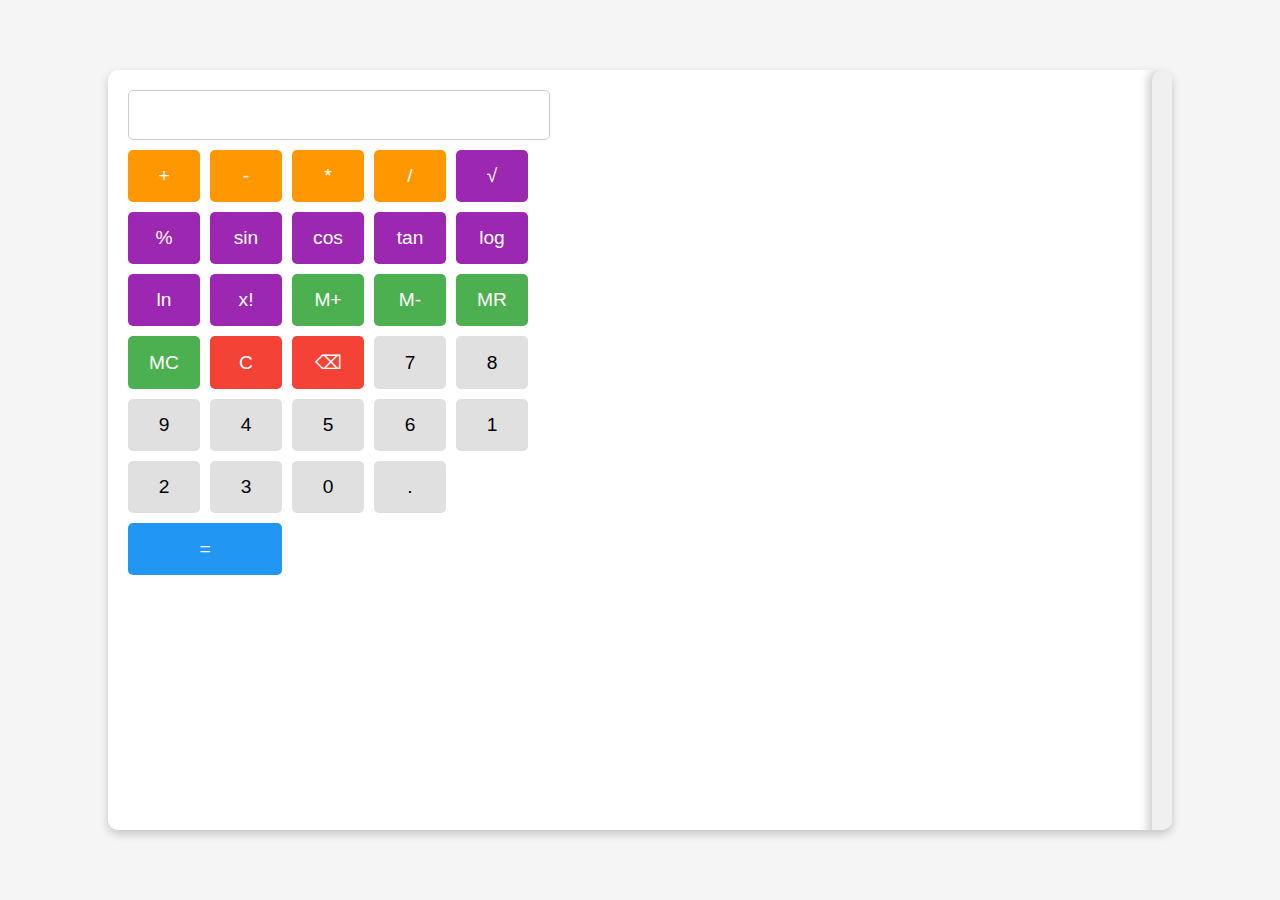
==== game.html @ b26b0b99 "Update game.html" ====
<!DOCTYPE html>
<html lang="en">
<head>
    <meta charset="UTF-8">
    <meta name="viewport" content="width=device-width, initial-scale=1.0">
    <title>Advanced Calculator with History</title>
    <style>
        body {
            font-family: Arial, sans-serif;
            display: flex;
            justify-content: center;
            align-items: center;
            height: 100vh;
            margin: 0;
            background: #f5f5f5;
            overflow-x: hidden; /* Prevent horizontal scroll */
        }
        .calculator-container {
            display: flex;
            background: #ffffff;
            padding: 20px;
            border-radius: 10px;
            box-shadow: 0 4px 10px rgba(0, 0, 0, 0.2);
            overflow: hidden; /* Ensure sidebar overflow is hidden */
            position: relative;
            max-width: 100%;
            min-height: 80vh;
            width: 80%;
        }
        .calculator {
            margin-right: 20px;
            width: 100%;
            max-width: 400px;
        }
        #display {
            width: 100%;
            padding: 10px;
            font-size: 1.5em;
            text-align: right;
            border: 1px solid #ccc;
            margin-bottom: 10px;
            border-radius: 5px;
        }
        .keys {
            display: grid;
            grid-template-columns: repeat(5, 1fr);
            gap: 10px;
        }
        .keys button {
            padding: 15px;
            font-size: 1.2em;
            border: none;
            background: #e0e0e0;
            cursor: pointer;
            border-radius: 5px;
        }
        .keys button.operator {
            background: #ff9800;
            color: #fff;
        }
        .keys button.special {
            background: #9c27b0;
            color: #fff;
        }
        .keys button.memory {
            background: #4caf50;
            color: #fff;
        }
        .keys button#clear, .keys button#delete {
            background: #f44336;
            color: #fff;
        }
        .keys button#calculate {
            background: #2196f3;
            color: #fff;
            grid-column: span 2;
        }
        .history-container {
            position: absolute;
            top: 0;
            right: -320px; /* Initially off-screen */
            width: 300px; /* Sidebar width */
            height: 100%;
            background: #f0f0f0;
            border-radius: 10px 0 0 10px;
            transition: right 0.3s ease; /* Smooth transition */
            box-shadow: -4px 0 10px rgba(0, 0, 0, 0.2);
            overflow-y: auto;
            padding: 20px;
            z-index: 1000;
        }
        .history-container.open {
            right: 0; /* Slide in when open */
        }
        .history {
            display: none; /* Initially hidden on small screens */
            position: absolute;
            bottom: 20px;
            right: 20px;
            background: #2196f3;
            color: #fff;
            border: none;
            padding: 10px;
            border-radius: 50%;
            cursor: pointer;
            box-shadow: 0 2px 5px rgba(0, 0, 0, 0.2);
            z-index: 1000;
        }
        .history.open {
            display: block; /* Show on small screens */
        }
        .history-icon {
            font-size: 1.2em;
        }
        .history-content {
            margin-top: 10px;
        }
        .history h2 {
            margin-top: 0;
            margin-bottom: 10px;
            font-size: 1.2em;
        }
        .history-list {
            list-style: none;
            padding: 0;
            margin: 0;
        }
        .history-list li {
            background: #ffffff;
            margin-bottom: 10px;
            padding: 10px;
            border-radius: 5px;
            word-wrap: break-word;
            box-shadow: 0 2px 5px rgba(0, 0, 0, 0.1);
        }
    </style>
</head>
<body>
    <div class="calculator-container">
        <div class="calculator">
            <input type="text" id="display" readonly>
            <div class="keys">
                <button class="operator">+</button>
                <button class="operator">-</button>
                <button class="operator">*</button>
                <button class="operator">/</button>
                <button class="special">√</button>
                <button class="special">%</button>
                <button class="special">sin</button>
                <button class="special">cos</button>
                <button class="special">tan</button>
                <button class="special">log</button>
                <button class="special">ln</button>
                <button class="special">x!</button>
                <button class="memory">M+</button>
                <button class="memory">M-</button>
                <button class="memory">MR</button>
                <button class="memory">MC</button>
                <button id="clear">C</button>
                <button id="delete">⌫</button>
                <button>7</button>
                <button>8</button>
                <button>9</button>
                <button>4</button>
                <button>5</button>
                <button>6</button>
                <button>1</button>
                <button>2</button>
                <button>3</button>
                <button>0</button>
                <button class="decimal">.</button>
                <button id="calculate">=</button>
            </div>
        </div>
        <div class="history-container" id="history-container">
            <h2>History</h2>
            <ul class="history-list" id="history-list"></ul>
            <div class="history-content">
                <button class="history" id="toggle-history">
                    <span class="history-icon">-</span>
                </button>
            </div>
        </div>
        <audio id="clickSound" src="button-click.mp3"></audio>
    </div>
    <script>
        document.addEventListener('DOMContentLoaded', function() {
            const display = document.getElementById('display');
            const keys = document.querySelector('.keys');
            const historyContainer = document.getElementById('history-container');
            const historyList = document.getElementById('history-list');
            const toggleHistoryBtn = document.getElementById('toggle-history');
            const clickSound = document.getElementById('clickSound');
            let currentInput = '0';
            let firstOperand = null;
            let operator = null;
            let awaitingNextInput = false;
            let memory = 0;
            let historyData = [];

            function inputDigit(digit) {
                if (awaitingNextInput) {
                    currentInput = digit;
                    awaitingNextInput = false;
                } else {
                    currentInput = currentInput === '0' ? digit : currentInput + digit;
                }
            }

            function inputDecimal() {
                if (!currentInput.includes('.')) {
                    currentInput += '.';
                }
            }

            function deleteLastDigit() {
                currentInput = currentInput.slice(0, -1) || '0';
            }

            function handleOperator(nextOperator) {
                const inputValue = parseFloat(currentInput);
                if (operator && awaitingNextInput) {
                    operator = nextOperator;
                    return;
                }
                if (firstOperand === null) {
                    firstOperand = inputValue;
                } else if (operator) {
                    const result = performCalculation[operator](firstOperand, inputValue);
                    addToHistory(`${firstOperand} ${operator} ${inputValue} = ${result}`);
                    currentInput = String(result);
                    firstOperand = result;
                }
                operator = nextOperator;
                awaitingNextInput = true;
            }

            const performCalculation = {
                '+': (firstOperand, secondOperand) => firstOperand + secondOperand,
                '-': (firstOperand, secondOperand) => firstOperand - secondOperand,
                '*': (firstOperand, secondOperand) => firstOperand * secondOperand,
                '/': (firstOperand, secondOperand) => firstOperand / secondOperand,
                '√': (firstOperand) => Math.sqrt(firstOperand),
                '%': (firstOperand, secondOperand) => (firstOperand * secondOperand) / 100,
                '=': (firstOperand, secondOperand) => secondOperand,
                'sin': (firstOperand) => Math.sin(firstOperand),
                'cos': (firstOperand) => Math.cos(firstOperand),
                'tan': (firstOperand) => Math.tan(firstOperand),
                'log': (firstOperand) => Math.log10(firstOperand),
                'ln': (firstOperand) => Math.log(firstOperand),
                'x!': (num) => {
                    if (num === 0 || num === 1) {
                        return 1;
                    }
                    let result = 1;
                    for (let i = 2; i <= num; i++) {
                        result *= i;
                    }
                    return result;
                }
            };

            function addToHistory(entry) {
                historyData.push(entry);
                localStorage.setItem('calculatorHistory', JSON.stringify(historyData));
                updateHistory();
            }

            function loadHistory() {
                const storedHistory = JSON.parse(localStorage.getItem('calculatorHistory'));
                if (storedHistory) {
                    historyData = storedHistory;
                    updateHistory();
                }
            }

            function updateHistory() {
                historyList.innerHTML = historyData.map(entry => `<li>${entry}</li>`).join('');
            }

            function clearCalculator() {
                currentInput = '0';
                firstOperand = null;
                operator = null;
                awaitingNextInput = false;
                display.value = currentInput;
            }

            function calculate() {
                const inputValue = parseFloat(currentInput);
                if (operator && firstOperand !== null) {
                    const result = performCalculation[operator](firstOperand, inputValue);
                    addToHistory(`${firstOperand} ${operator} ${inputValue} = ${result}`);
                    currentInput = String(result);
                    firstOperand = null;
                    operator = null;
                    awaitingNextInput = true;
                }
                display.value = currentInput;
            }

            keys.addEventListener('click', (event) => {
                const { target } = event;
                if (!target.matches('button')) {
                    return;
                }

                clickSound.play(); // Play sound on button click

                if (target.classList.contains('operator')) {
                    handleOperator(target.textContent);
                    display.value = currentInput;
                    return;
                }

                switch (target.textContent) {
                    case '+':
                    case '-':
                    case '*':
                    case '/':
                    case '=':
                        calculate();
                        break;
                    case 'C':
                        clearCalculator();
                        break;
                    case '⌫':
                        deleteLastDigit();
                        display.value = currentInput;
                        break;
                    case '.':
                        inputDecimal();
                        display.value = currentInput;
                        break;
                    default:
                        if (Number.isInteger(parseFloat(target.textContent))) {
                            inputDigit(target.textContent);
                            display.value = currentInput;
                        }
                        break;
                }
            });

            toggleHistoryBtn.addEventListener('click', () => {
                historyContainer.classList.toggle('open');
                toggleHistoryBtn.classList.toggle('open');
            });

            loadHistory();
        });
    </script>
</body>
</html>
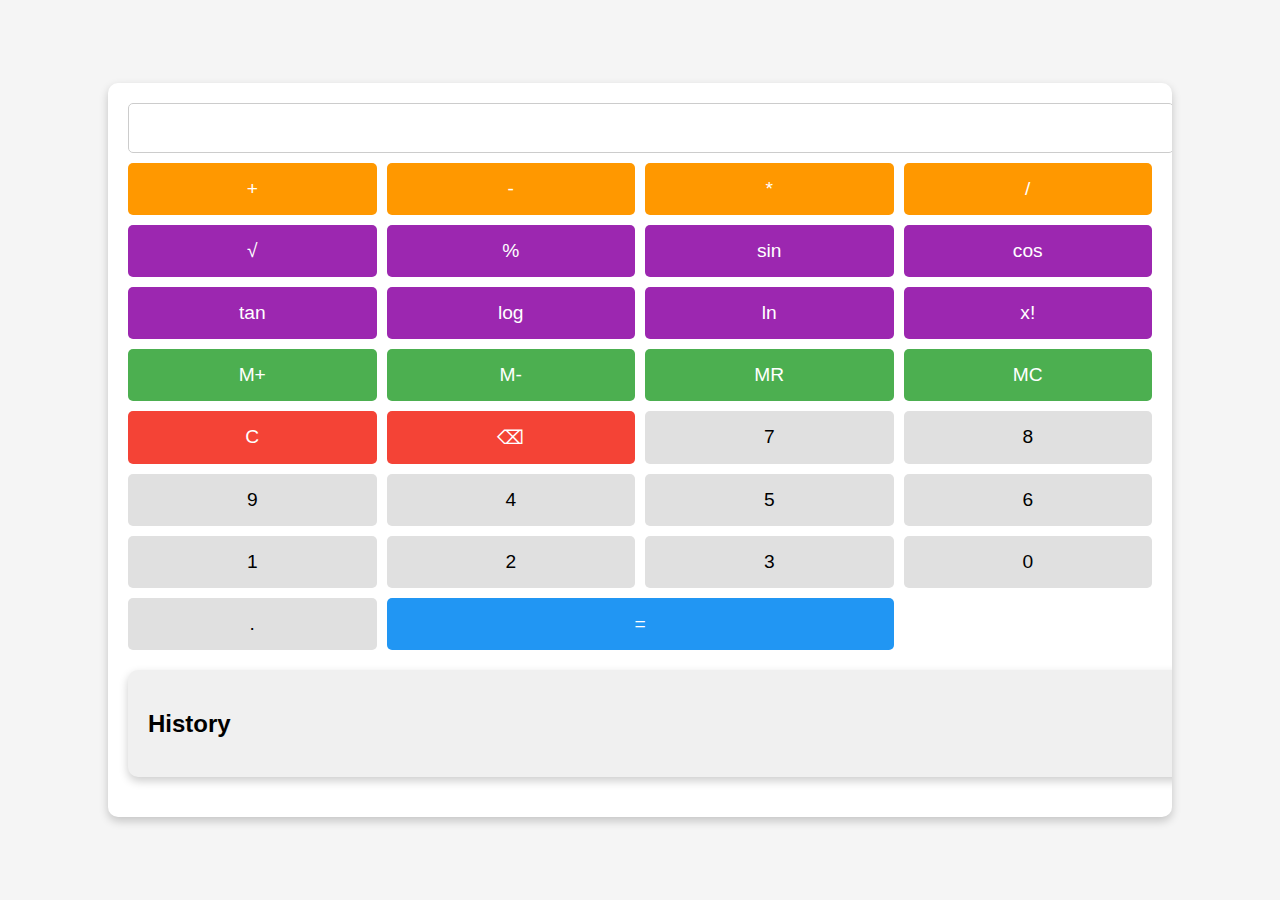
==== commit 1603b7d5: "Update game.html" ====
--- a/game.html
+++ b/game.html
@@ -4,136 +4,140 @@
     <meta charset="UTF-8">
     <meta name="viewport" content="width=device-width, initial-scale=1.0">
     <title>Advanced Calculator with History</title>
-    <style>
-        body {
-            font-family: Arial, sans-serif;
-            display: flex;
-            justify-content: center;
-            align-items: center;
-            height: 100vh;
-            margin: 0;
-            background: #f5f5f5;
-            overflow-x: hidden; /* Prevent horizontal scroll */
+  <style>
+    body {
+        font-family: Arial, sans-serif;
+        display: flex;
+        justify-content: center;
+        align-items: center;
+        height: 100vh;
+        margin: 0;
+        background: #f5f5f5;
+        overflow-x: hidden; /* Prevent horizontal scroll */
+    }
+    .calculator-container {
+        display: flex;
+        flex-direction: column; /* Stack calculator and history on mobile */
+        background: #ffffff;
+        padding: 20px;
+        border-radius: 10px;
+        box-shadow: 0 4px 10px rgba(0, 0, 0, 0.2);
+        overflow: hidden; /* Ensure sidebar overflow is hidden */
+        position: relative;
+        max-width: 100%;
+        width: 80%;
+        max-height: 80vh; /* Limit height for smaller screens */
+    }
+    .calculator {
+        margin-bottom: 20px; /* Space between calculator and history */
+        width: 100%;
+    }
+    #display {
+        width: 100%;
+        padding: 10px;
+        font-size: 1.5em;
+        text-align: right;
+        border: 1px solid #ccc;
+        margin-bottom: 10px;
+        border-radius: 5px;
+    }
+    .keys {
+        display: grid;
+        grid-template-columns: repeat(4, 1fr); /* Adjust for smaller screens */
+        gap: 10px;
+    }
+    .keys button {
+        padding: 15px;
+        font-size: 1.2em;
+        border: none;
+        background: #e0e0e0;
+        cursor: pointer;
+        border-radius: 5px;
+    }
+    .keys button.operator {
+        background: #ff9800;
+        color: #fff;
+    }
+    .keys button.special {
+        background: #9c27b0;
+        color: #fff;
+    }
+    .keys button.memory {
+        background: #4caf50;
+        color: #fff;
+    }
+    .keys button#clear, .keys button#delete {
+        background: #f44336;
+        color: #fff;
+    }
+    .keys button#calculate {
+        background: #2196f3;
+        color: #fff;
+        grid-column: span 2;
+    }
+    .history-container {
+        position: relative; /* No absolute positioning for sidebar on mobile */
+        width: 100%;
+        max-width: 100%; /* Full width on smaller screens */
+        height: auto; /* Allow content to expand */
+        background: #f0f0f0;
+        border-radius: 10px;
+        box-shadow: 0 4px 10px rgba(0, 0, 0, 0.2);
+        overflow-y: auto;
+        padding: 20px;
+        margin-bottom: 20px; /* Space between calculator and history */
+    }
+    .history {
+        display: none; /* Initially hidden on small screens */
+        position: absolute;
+        bottom: 20px;
+        right: 20px;
+        background: #2196f3;
+        color: #fff;
+        border: none;
+        padding: 10px;
+        border-radius: 50%;
+        cursor: pointer;
+        box-shadow: 0 2px 5px rgba(0, 0, 0, 0.2);
+        z-index: 1000;
+    }
+    .history.open {
+        display: block; /* Show on small screens */
+    }
+    .history-icon {
+        font-size: 1.2em;
+    }
+    .history-content {
+        margin-top: 10px;
+    }
+    .history h2 {
+        margin-top: 0;
+        margin-bottom: 10px;
+        font-size: 1.2em;
+    }
+    .history-list {
+        list-style: none;
+        padding: 0;
+        margin: 0;
+    }
+    .history-list li {
+        background: #ffffff;
+        margin-bottom: 10px;
+        padding: 10px;
+        border-radius: 5px;
+        word-wrap: break-word;
+        box-shadow: 0 2px 5px rgba(0, 0, 0, 0.1);
+    }
+    @media (max-width: 600px) {
+        .keys {
+            grid-template-columns: repeat(3, 1fr); /* Adjust grid for very small screens */
         }
         .calculator-container {
-            display: flex;
-            background: #ffffff;
-            padding: 20px;
-            border-radius: 10px;
-            box-shadow: 0 4px 10px rgba(0, 0, 0, 0.2);
-            overflow: hidden; /* Ensure sidebar overflow is hidden */
-            position: relative;
-            max-width: 100%;
-            min-height: 80vh;
-            width: 80%;
+            width: 90%; /* Adjust width for very small screens */
         }
-        .calculator {
-            margin-right: 20px;
-            width: 100%;
-            max-width: 400px;
-        }
-        #display {
-            width: 100%;
-            padding: 10px;
-            font-size: 1.5em;
-            text-align: right;
-            border: 1px solid #ccc;
-            margin-bottom: 10px;
-            border-radius: 5px;
-        }
-        .keys {
-            display: grid;
-            grid-template-columns: repeat(5, 1fr);
-            gap: 10px;
-        }
-        .keys button {
-            padding: 15px;
-            font-size: 1.2em;
-            border: none;
-            background: #e0e0e0;
-            cursor: pointer;
-            border-radius: 5px;
-        }
-        .keys button.operator {
-            background: #ff9800;
-            color: #fff;
-        }
-        .keys button.special {
-            background: #9c27b0;
-            color: #fff;
-        }
-        .keys button.memory {
-            background: #4caf50;
-            color: #fff;
-        }
-        .keys button#clear, .keys button#delete {
-            background: #f44336;
-            color: #fff;
-        }
-        .keys button#calculate {
-            background: #2196f3;
-            color: #fff;
-            grid-column: span 2;
-        }
-        .history-container {
-            position: absolute;
-            top: 0;
-            right: -320px; /* Initially off-screen */
-            width: 300px; /* Sidebar width */
-            height: 100%;
-            background: #f0f0f0;
-            border-radius: 10px 0 0 10px;
-            transition: right 0.3s ease; /* Smooth transition */
-            box-shadow: -4px 0 10px rgba(0, 0, 0, 0.2);
-            overflow-y: auto;
-            padding: 20px;
-            z-index: 1000;
-        }
-        .history-container.open {
-            right: 0; /* Slide in when open */
-        }
-        .history {
-            display: none; /* Initially hidden on small screens */
-            position: absolute;
-            bottom: 20px;
-            right: 20px;
-            background: #2196f3;
-            color: #fff;
-            border: none;
-            padding: 10px;
-            border-radius: 50%;
-            cursor: pointer;
-            box-shadow: 0 2px 5px rgba(0, 0, 0, 0.2);
-            z-index: 1000;
-        }
-        .history.open {
-            display: block; /* Show on small screens */
-        }
-        .history-icon {
-            font-size: 1.2em;
-        }
-        .history-content {
-            margin-top: 10px;
-        }
-        .history h2 {
-            margin-top: 0;
-            margin-bottom: 10px;
-            font-size: 1.2em;
-        }
-        .history-list {
-            list-style: none;
-            padding: 0;
-            margin: 0;
-        }
-        .history-list li {
-            background: #ffffff;
-            margin-bottom: 10px;
-            padding: 10px;
-            border-radius: 5px;
-            word-wrap: break-word;
-            box-shadow: 0 2px 5px rgba(0, 0, 0, 0.1);
-        }
-    </style>
+    }
+</style>
+
 </head>
 <body>
     <div class="calculator-container">
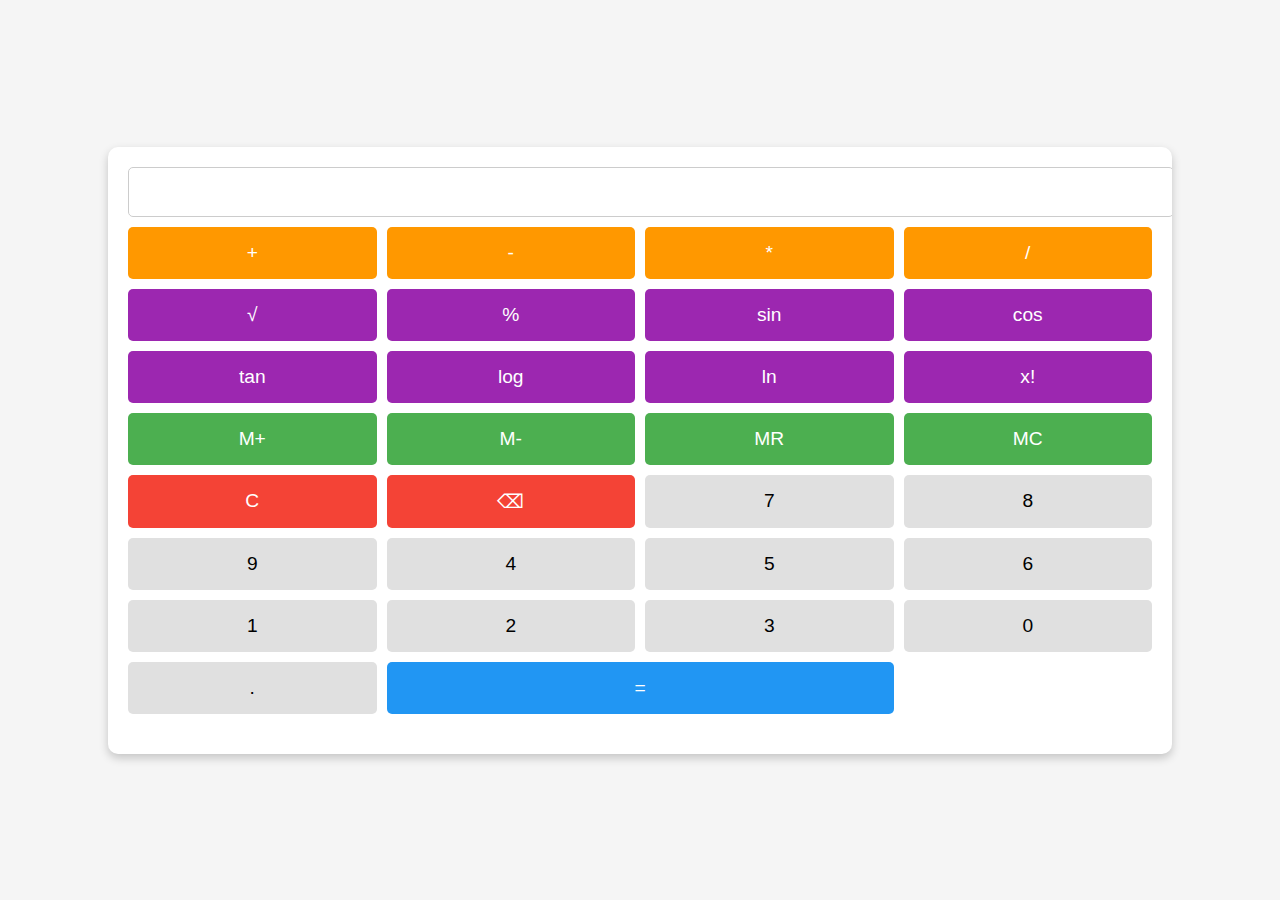
==== commit f5c38549: "Update game.html" ====
--- a/game.html
+++ b/game.html
@@ -4,140 +4,126 @@
     <meta charset="UTF-8">
     <meta name="viewport" content="width=device-width, initial-scale=1.0">
     <title>Advanced Calculator with History</title>
-  <style>
-    body {
-        font-family: Arial, sans-serif;
-        display: flex;
-        justify-content: center;
-        align-items: center;
-        height: 100vh;
-        margin: 0;
-        background: #f5f5f5;
-        overflow-x: hidden; /* Prevent horizontal scroll */
-    }
-    .calculator-container {
-        display: flex;
-        flex-direction: column; /* Stack calculator and history on mobile */
-        background: #ffffff;
-        padding: 20px;
-        border-radius: 10px;
-        box-shadow: 0 4px 10px rgba(0, 0, 0, 0.2);
-        overflow: hidden; /* Ensure sidebar overflow is hidden */
-        position: relative;
-        max-width: 100%;
-        width: 80%;
-        max-height: 80vh; /* Limit height for smaller screens */
-    }
-    .calculator {
-        margin-bottom: 20px; /* Space between calculator and history */
-        width: 100%;
-    }
-    #display {
-        width: 100%;
-        padding: 10px;
-        font-size: 1.5em;
-        text-align: right;
-        border: 1px solid #ccc;
-        margin-bottom: 10px;
-        border-radius: 5px;
-    }
-    .keys {
-        display: grid;
-        grid-template-columns: repeat(4, 1fr); /* Adjust for smaller screens */
-        gap: 10px;
-    }
-    .keys button {
-        padding: 15px;
-        font-size: 1.2em;
-        border: none;
-        background: #e0e0e0;
-        cursor: pointer;
-        border-radius: 5px;
-    }
-    .keys button.operator {
-        background: #ff9800;
-        color: #fff;
-    }
-    .keys button.special {
-        background: #9c27b0;
-        color: #fff;
-    }
-    .keys button.memory {
-        background: #4caf50;
-        color: #fff;
-    }
-    .keys button#clear, .keys button#delete {
-        background: #f44336;
-        color: #fff;
-    }
-    .keys button#calculate {
-        background: #2196f3;
-        color: #fff;
-        grid-column: span 2;
-    }
-    .history-container {
-        position: relative; /* No absolute positioning for sidebar on mobile */
-        width: 100%;
-        max-width: 100%; /* Full width on smaller screens */
-        height: auto; /* Allow content to expand */
-        background: #f0f0f0;
-        border-radius: 10px;
-        box-shadow: 0 4px 10px rgba(0, 0, 0, 0.2);
-        overflow-y: auto;
-        padding: 20px;
-        margin-bottom: 20px; /* Space between calculator and history */
-    }
-    .history {
-        display: none; /* Initially hidden on small screens */
-        position: absolute;
-        bottom: 20px;
-        right: 20px;
-        background: #2196f3;
-        color: #fff;
-        border: none;
-        padding: 10px;
-        border-radius: 50%;
-        cursor: pointer;
-        box-shadow: 0 2px 5px rgba(0, 0, 0, 0.2);
-        z-index: 1000;
-    }
-    .history.open {
-        display: block; /* Show on small screens */
-    }
-    .history-icon {
-        font-size: 1.2em;
-    }
-    .history-content {
-        margin-top: 10px;
-    }
-    .history h2 {
-        margin-top: 0;
-        margin-bottom: 10px;
-        font-size: 1.2em;
-    }
-    .history-list {
-        list-style: none;
-        padding: 0;
-        margin: 0;
-    }
-    .history-list li {
-        background: #ffffff;
-        margin-bottom: 10px;
-        padding: 10px;
-        border-radius: 5px;
-        word-wrap: break-word;
-        box-shadow: 0 2px 5px rgba(0, 0, 0, 0.1);
-    }
-    @media (max-width: 600px) {
+    <style>
+        body {
+            font-family: Arial, sans-serif;
+            display: flex;
+            justify-content: center;
+            align-items: center;
+            height: 100vh;
+            margin: 0;
+            background: #f5f5f5;
+            overflow-x: hidden; /* Prevent horizontal scroll */
+        }
+        .calculator-container {
+            display: flex;
+            flex-direction: column; /* Stack calculator and history on mobile */
+            background: #ffffff;
+            padding: 20px;
+            border-radius: 10px;
+            box-shadow: 0 4px 10px rgba(0, 0, 0, 0.2);
+            overflow: hidden; /* Ensure sidebar overflow is hidden */
+            position: relative;
+            max-width: 100%;
+            width: 80%;
+            max-height: 80vh; /* Limit height for smaller screens */
+        }
+        .calculator {
+            margin-bottom: 20px; /* Space between calculator and history */
+            width: 100%;
+        }
+        #display {
+            width: 100%;
+            padding: 10px;
+            font-size: 1.5em;
+            text-align: right;
+            border: 1px solid #ccc;
+            margin-bottom: 10px;
+            border-radius: 5px;
+        }
         .keys {
-            grid-template-columns: repeat(3, 1fr); /* Adjust grid for very small screens */
-        }
-        .calculator-container {
-            width: 90%; /* Adjust width for very small screens */
-        }
-    }
-</style>
-
+            display: grid;
+            grid-template-columns: repeat(4, 1fr); /* Adjust for smaller screens */
+            gap: 10px;
+        }
+        .keys button {
+            padding: 15px;
+            font-size: 1.2em;
+            border: none;
+            background: #e0e0e0;
+            cursor: pointer;
+            border-radius: 5px;
+        }
+        .keys button.operator {
+            background: #ff9800;
+            color: #fff;
+        }
+        .keys button.special {
+            background: #9c27b0;
+            color: #fff;
+        }
+        .keys button.memory {
+            background: #4caf50;
+            color: #fff;
+        }
+        .keys button#clear, .keys button#delete {
+            background: #f44336;
+            color: #fff;
+        }
+        .keys button#calculate {
+            background: #2196f3;
+            color: #fff;
+            grid-column: span 2;
+        }
+        .history-container {
+            position: relative; /* No absolute positioning for sidebar on mobile */
+            width: 100%;
+            max-width: 100%; /* Full width on smaller screens */
+            height: auto; /* Allow content to expand */
+            background: #f0f0f0;
+            border-radius: 10px;
+            box-shadow: 0 4px 10px rgba(0, 0, 0, 0.2);
+            overflow-y: auto;
+            padding: 20px;
+            margin-bottom: 20px; /* Space between calculator and history */
+            display: none; /* Initially hidden on small screens */
+        }
+        .history.open {
+            display: block; /* Show on small screens */
+        }
+        .history-icon {
+            font-size: 1.2em;
+        }
+        .history-content {
+            margin-top: 10px;
+        }
+        .history h2 {
+            margin-top: 0;
+            margin-bottom: 10px;
+            font-size: 1.2em;
+        }
+        .history-list {
+            list-style: none;
+            padding: 0;
+            margin: 0;
+        }
+        .history-list li {
+            background: #ffffff;
+            margin-bottom: 10px;
+            padding: 10px;
+            border-radius: 5px;
+            word-wrap: break-word;
+            box-shadow: 0 2px 5px rgba(0, 0, 0, 0.1);
+        }
+        @media (max-width: 600px) {
+            .keys {
+                grid-template-columns: repeat(3, 1fr); /* Adjust grid for very small screens */
+            }
+            .calculator-container {
+                width: 90%; /* Adjust width for very small screens */
+            }
+        }
+    </style>
 </head>
 <body>
     <div class="calculator-container">
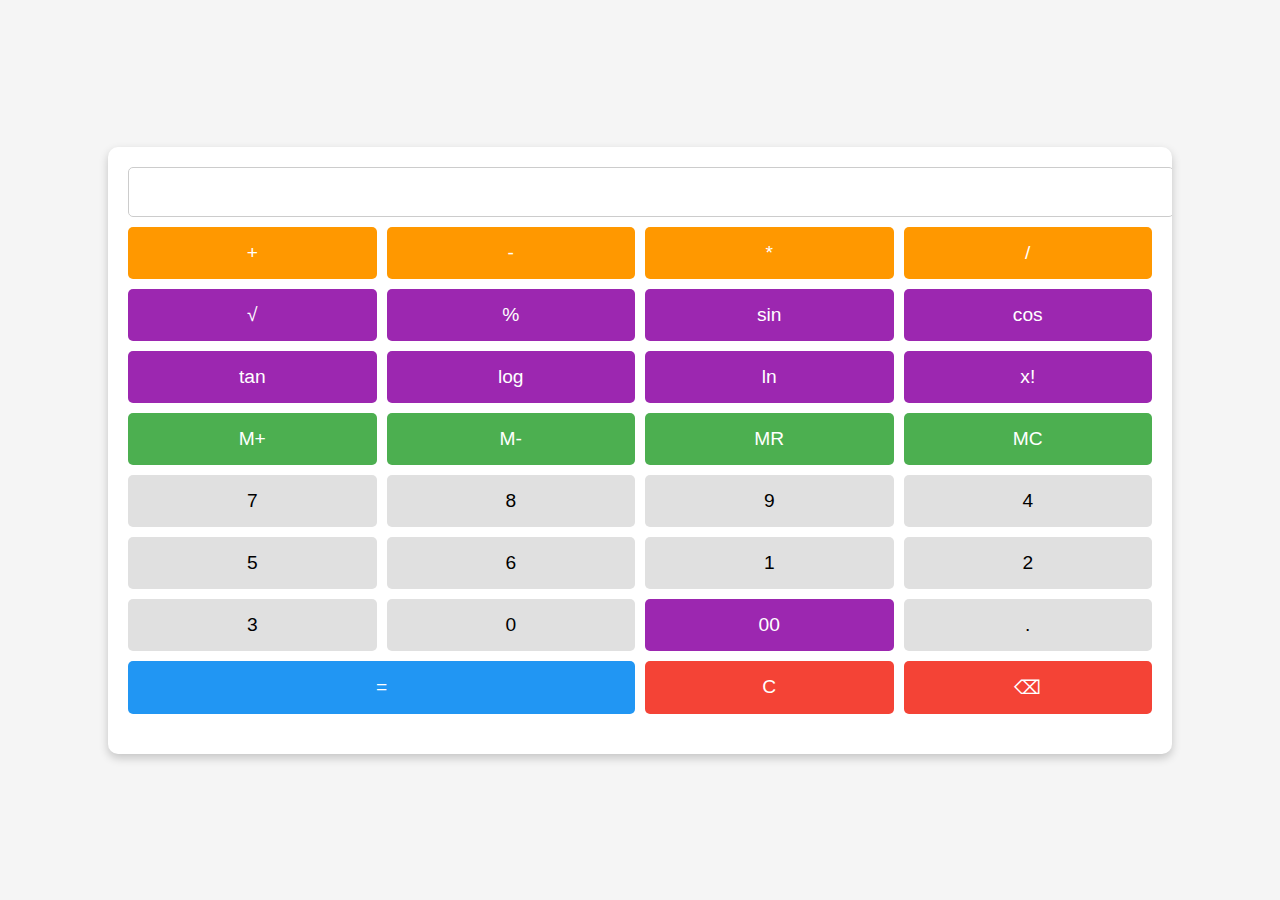
==== commit 53df6323: "Update game.html" ====
--- a/game.html
+++ b/game.html
@@ -114,6 +114,9 @@
             border-radius: 5px;
             word-wrap: break-word;
             box-shadow: 0 2px 5px rgba(0, 0, 0, 0.1);
+        }
+        .clear-button {
+            margin-top: auto; /* Push to bottom */
         }
         @media (max-width: 600px) {
             .keys {
@@ -146,8 +149,6 @@
                 <button class="memory">M-</button>
                 <button class="memory">MR</button>
                 <button class="memory">MC</button>
-                <button id="clear">C</button>
-                <button id="delete">⌫</button>
                 <button>7</button>
                 <button>8</button>
                 <button>9</button>
@@ -158,8 +159,11 @@
                 <button>2</button>
                 <button>3</button>
                 <button>0</button>
+                <button class="special">00</button>
                 <button class="decimal">.</button>
                 <button id="calculate">=</button>
+                <button id="clear">C</button>
+                <button id="delete">⌫</button>
             </div>
         </div>
         <div class="history-container" id="history-container">
@@ -247,7 +251,7 @@
                         result *= i;
                     }
                     return result;
-                }
+                },
             };
 
             function addToHistory(entry) {
@@ -322,6 +326,10 @@
                         inputDecimal();
                         display.value = currentInput;
                         break;
+                    case '00':
+                        inputDigit('00');
+                        display.value = currentInput;
+                        break;
                     default:
                         if (Number.isInteger(parseFloat(target.textContent))) {
                             inputDigit(target.textContent);
